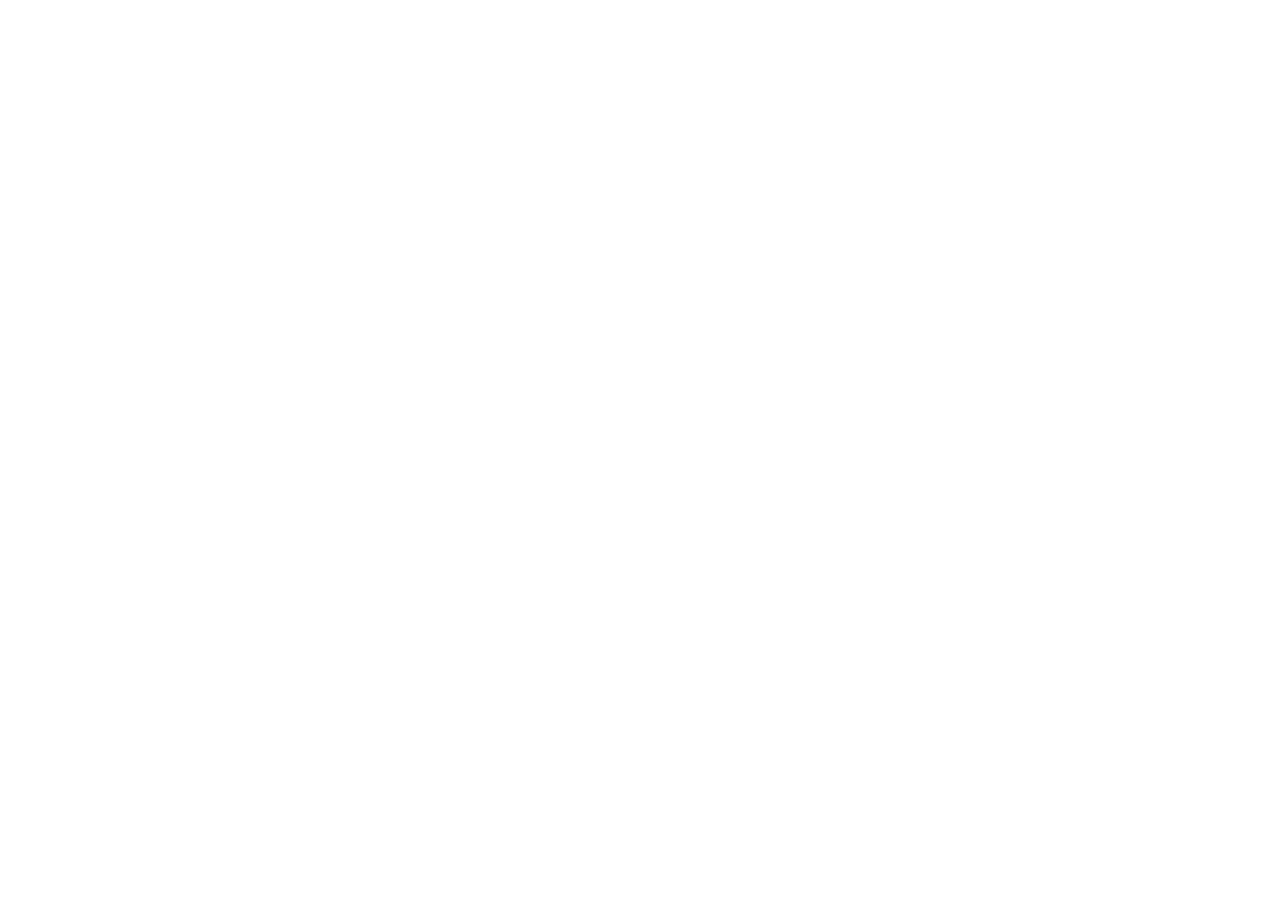
==== html/index.html @ c669616d "feat: a tittle to the website was added." ====
<!DOCTYPE html>
<html lang="en">
<head>
    <meta charset="UTF-8">
    <meta http-equiv="X-UA-Compatible" content="IE=edge">
    <meta name="viewport" content="width=device-width, initial-scale=1.0">
    <title>QUIZ BOARD</title>
</head>
<body>
    
</body>
</html>
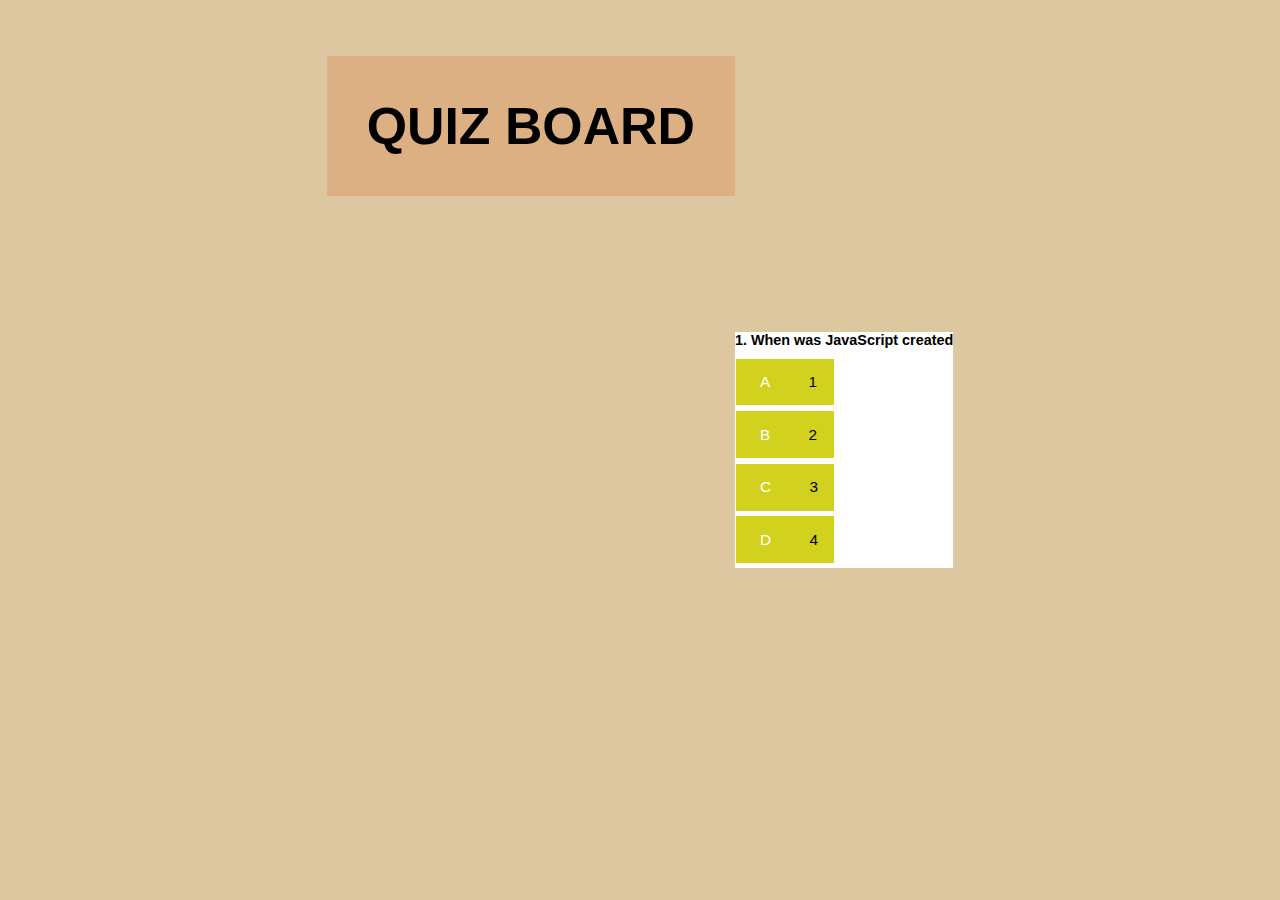
==== commit 26cc994f: "feat: restored CSS/style.css and added styling in it" ====
--- a/html/index.html
+++ b/html/index.html
@@ -4,9 +4,36 @@
     <meta charset="UTF-8">
     <meta http-equiv="X-UA-Compatible" content="IE=edge">
     <meta name="viewport" content="width=device-width, initial-scale=1.0">
+    <link rel="stylesheet" href="/CSS/index.css">
+    <link rel="stylesheet" href="/CSS/style.css">
     <title>QUIZ BOARD</title>
 </head>
 <body>
-    
+   
+    <div class="container">
+        <h1>QUIZ BOARD</h1>
+      <div class="section">
+        <div id="quiz">
+            <h2 id="question">1. When was JavaScript created</h2>
+            <div class="choices">
+                <p class="choice-prefix">A</p>
+                <p class="choice-text">1</p>
+            </div>
+            <div class="choices">
+                <p class="choice-prefix">B</p>
+                <p class="choice-text">2</p>
+            </div>
+            <div class="choices">
+                <p class="choice-prefix">C</p>
+                <p class="choice-text">3</p>
+            </div>
+            <div class="choices">
+                <p class="choice-prefix">D</p>
+                <p class="choice-text">4</p>
+            </div>
+        </div>
+    </div>
+    </div>
+    <script src="index.js"></script>
 </body>
 </html>--- a/CSS/index.css
+++ b/CSS/index.css
@@ -0,0 +1,39 @@
+:root {
+    background-color:#DDC7A0;
+    font-size: 60%;
+}
+*{
+    box-sizing: border-box;
+    font-family: Arial, Helvetica, sans-serif;
+    margin: 0;
+    padding: 0;
+
+}
+.container{
+    width: 100vh;
+    height: 100vh;
+    display: flex;
+    justify-content: center;
+    align-items: center;
+    max-width:80rem ;
+    margin: 0 auto;
+   
+    
+}
+.section{
+    
+    background-color: white;
+    
+}
+h1, h2, h3 ,h4{
+    margin-bottom: 1rem;
+}
+h1{
+    font-size: 5.4rem;
+    color: black;
+    margin-bottom: 5rem;
+    background:#DDB083;
+    padding: 40px;
+    margin-top: -600px;
+    
+}--- a/CSS/style.css
+++ b/CSS/style.css
@@ -0,0 +1,20 @@
+.choices{
+    display: flex;
+    margin-bottom: 0.4rem;
+    width: 100px;
+    font-size: 1.6rem;
+    border: 0.1rem solid white;
+    background-color: rgb(209, 209, 30);
+}
+.choices:hover{
+    cursor: pointer;
+    box-shadow: none;
+    transform: translateY(-0.1rem);
+}
+.choice-prefix{
+    padding: 1.5rem 2.5rem;
+    color: white;
+}
+.choice-text{
+    padding: 1.5rem;
+}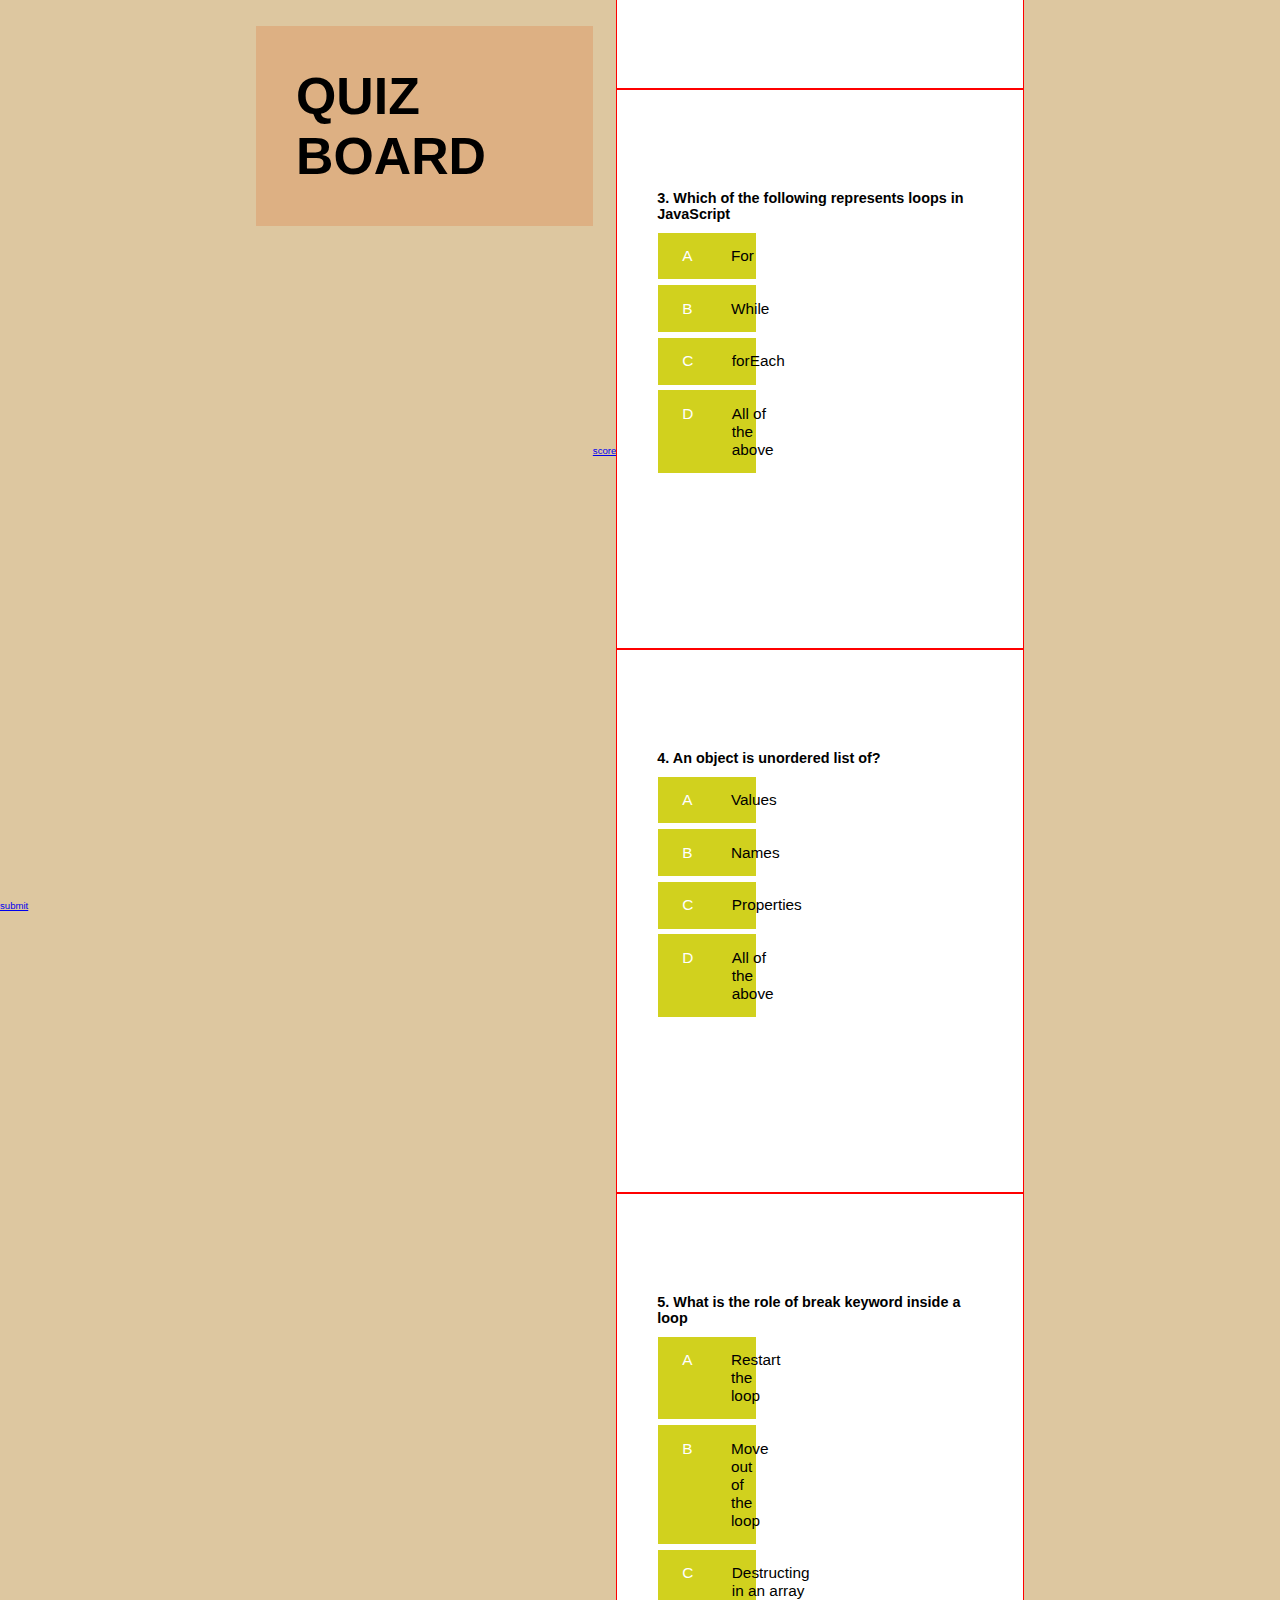
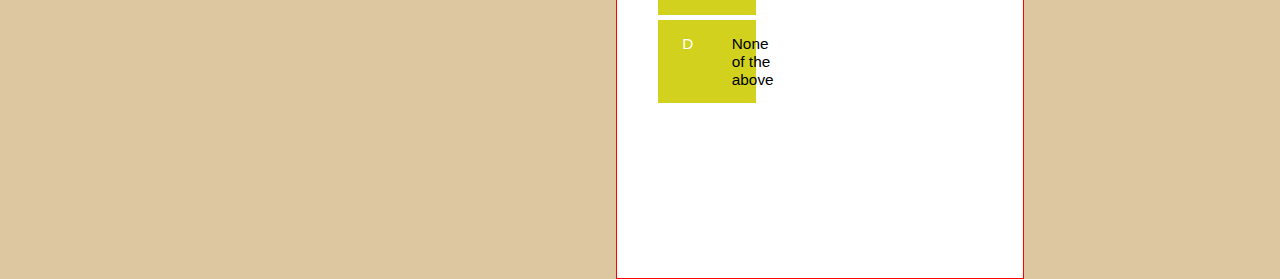
==== commit e8bf4683: "feat: add the questions in the quiz" ====
--- a/html/index.html
+++ b/html/index.html
@@ -12,28 +12,108 @@
    
     <div class="container">
         <h1>QUIZ BOARD</h1>
+        <a class="button" href="#your score"> score</a>
       <div class="section">
         <div id="quiz">
             <h2 id="question">1. When was JavaScript created</h2>
             <div class="choices">
                 <p class="choice-prefix">A</p>
-                <p class="choice-text">1</p>
+                <p class="choice-text" data-number="1">2002</p>
             </div>
             <div class="choices">
                 <p class="choice-prefix">B</p>
-                <p class="choice-text">2</p>
+                <p class="choice-text" data-number="2">1995</p>
             </div>
             <div class="choices">
                 <p class="choice-prefix">C</p>
-                <p class="choice-text">3</p>
+                <p class="choice-text" data-number="3">1999</p>
             </div>
             <div class="choices">
                 <p class="choice-prefix">D</p>
-                <p class="choice-text">4</p>
+                <p class="choice-text" data-number="4">2000</p>
             </div>
         </div>
+        <div id="quiz">
+            <h2 id="question">2. What is the type of variable data declare below const data=[]</h2>
+            <div class="choices">
+                <p class="choice-prefix">A</p>
+                <p class="choice-text" data-number="1">String</p>
+            </div>
+            <div class="choices">
+                <p class="choice-prefix">B</p>
+                <p class="choice-text" data-number="2">Array</p>
+            </div>
+            <div class="choices">
+                <p class="choice-prefix">C</p>
+                <p class="choice-text" data-number="3">Object</p>
+            </div>
+            <div class="choices">
+                <p class="choice-prefix">D</p>
+                <p class="choice-text" data-number="4">None of the above</p>
+            </div>
+        </div>
+        <div id="quiz">
+            <h2 id="question">3. Which of the following represents loops in JavaScript</h2>
+            <div class="choices">
+                <p class="choice-prefix">A</p>
+                <p class="choice-text" data-number="1">For</p>
+            </div>
+            <div class="choices">
+                <p class="choice-prefix">B</p>
+                <p class="choice-text" data-number="2">While</p>
+            </div>
+            <div class="choices">
+                <p class="choice-prefix">C</p>
+                <p class="choice-text" data-number="3">forEach</p>
+            </div>
+            <div class="choices">
+                <p class="choice-prefix">D</p>
+                <p class="choice-text" data-number="4">All of the above</p>
+            </div>
+        </div>
+        <div id="quiz">
+            <h2 id="question">4. An object is unordered list of?</h2>
+            <div class="choices">
+                <p class="choice-prefix">A</p>
+                <p class="choice-text" data-number="1">Values</p>
+            </div>
+            <div class="choices">
+                <p class="choice-prefix">B</p>
+                <p class="choice-text" data-number="2">Names</p>
+            </div>
+            <div class="choices">
+                <p class="choice-prefix">C</p>
+                <p class="choice-text" data-number="3">Properties</p>
+            </div>
+            <div class="choices">
+                <p class="choice-prefix">D</p>
+                <p class="choice-text" data-number="4">All of the above</p>
+            </div>
+        </div>
+        <div id="quiz">
+            <h2 id="question">5. What is the role of break keyword inside a loop</h2>
+            <div class="choices">
+                <p class="choice-prefix">A</p>
+                <p class="choice-text" data-number="1">Restart the loop</p>
+            </div>
+            <div class="choices">
+                <p class="choice-prefix">B</p>
+                <p class="choice-text" data-number="2">Move out of the loop</p>
+            </div>
+            <div class="choices">
+                <p class="choice-prefix">C</p>
+                <p class="choice-text" data-number="3">Destructing in an array</p>
+            </div>
+            <div class="choices">
+                <p class="choice-prefix">D</p>
+                <p class="choice-text" data-number="4">None of the above</p>
+            </div>
+        </div>
+      </div>
     </div>
-    </div>
+    <a class="button" href="#submit"> submit</a>
+
     <script src="index.js"></script>
+
 </body>
 </html>--- a/CSS/index.css
+++ b/CSS/index.css
@@ -17,13 +17,13 @@
     align-items: center;
     max-width:80rem ;
     margin: 0 auto;
-   
-    
 }
-.section{
-    
+#quiz{
+    padding: 100px 50px 170px 40px;
+    position: relative;
     background-color: white;
-    
+    justify-content: center;
+    border: 1px solid red;
 }
 h1, h2, h3 ,h4{
     margin-bottom: 1rem;
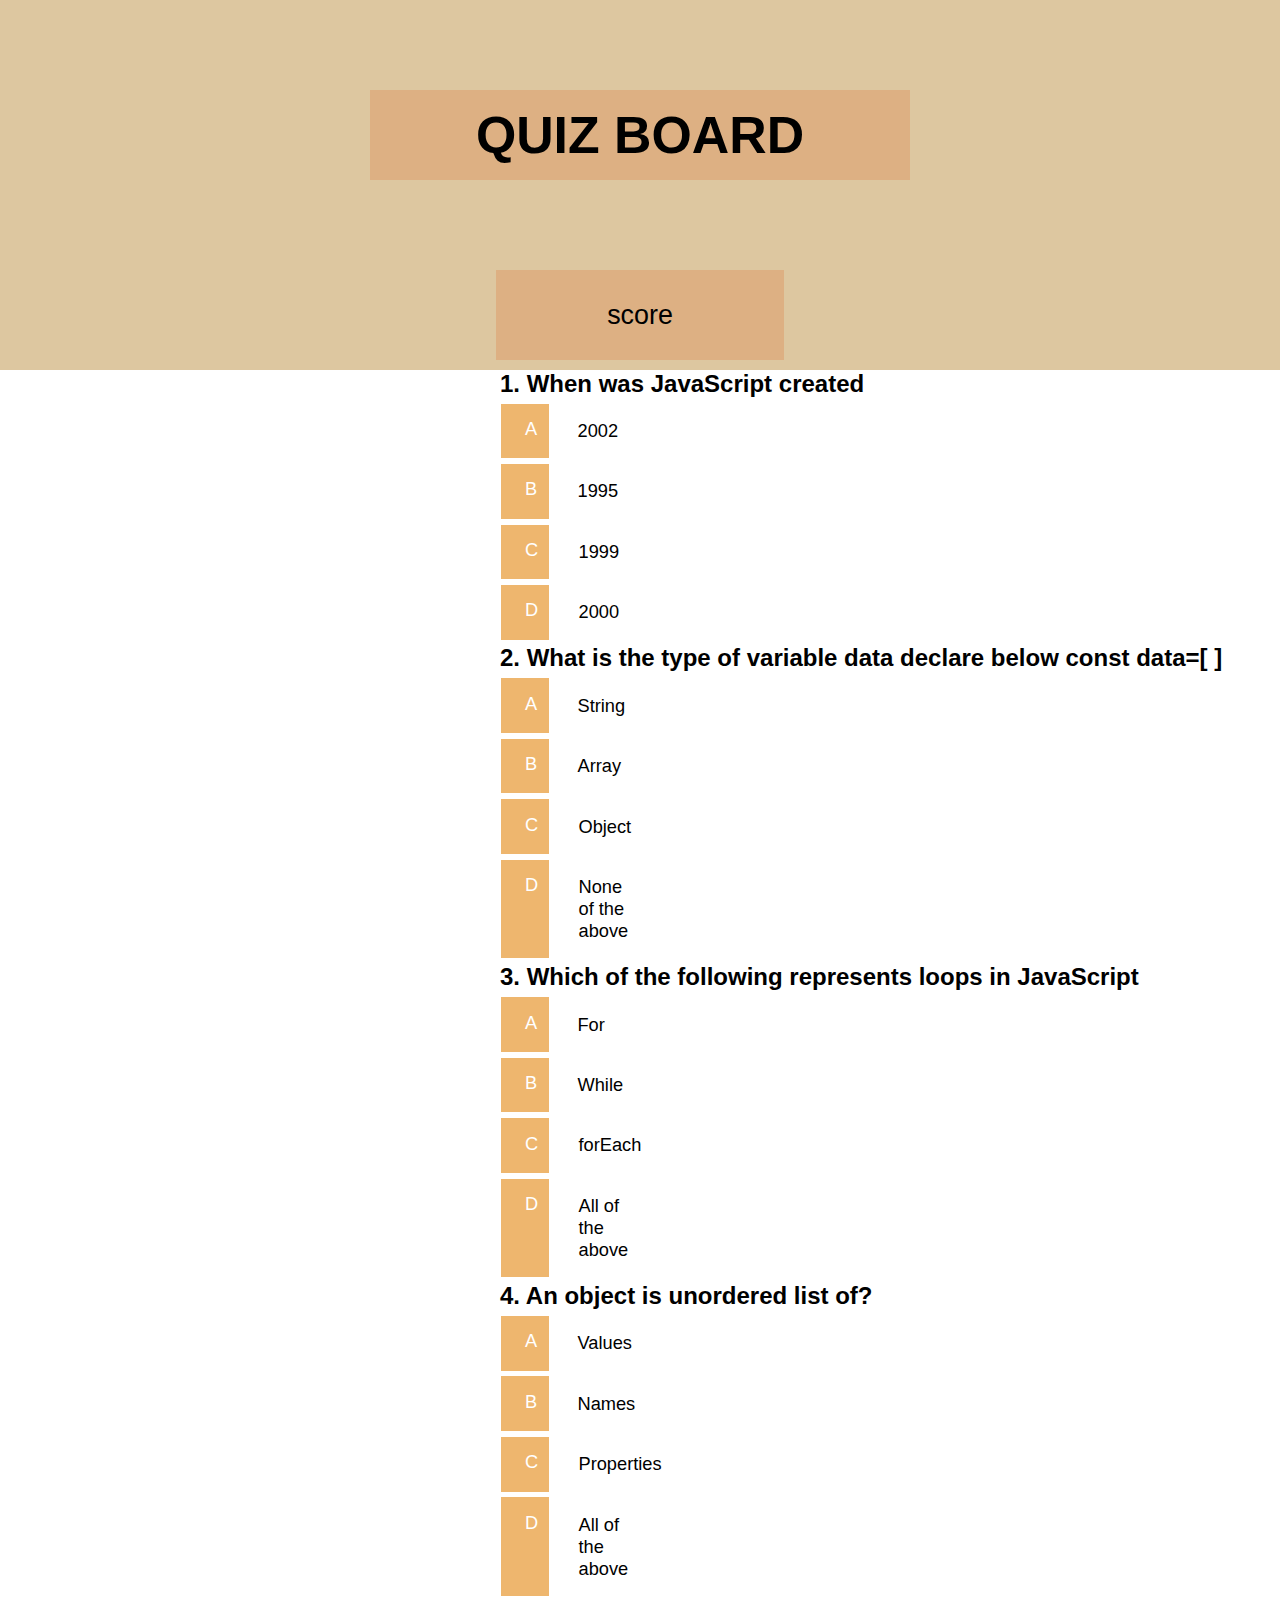
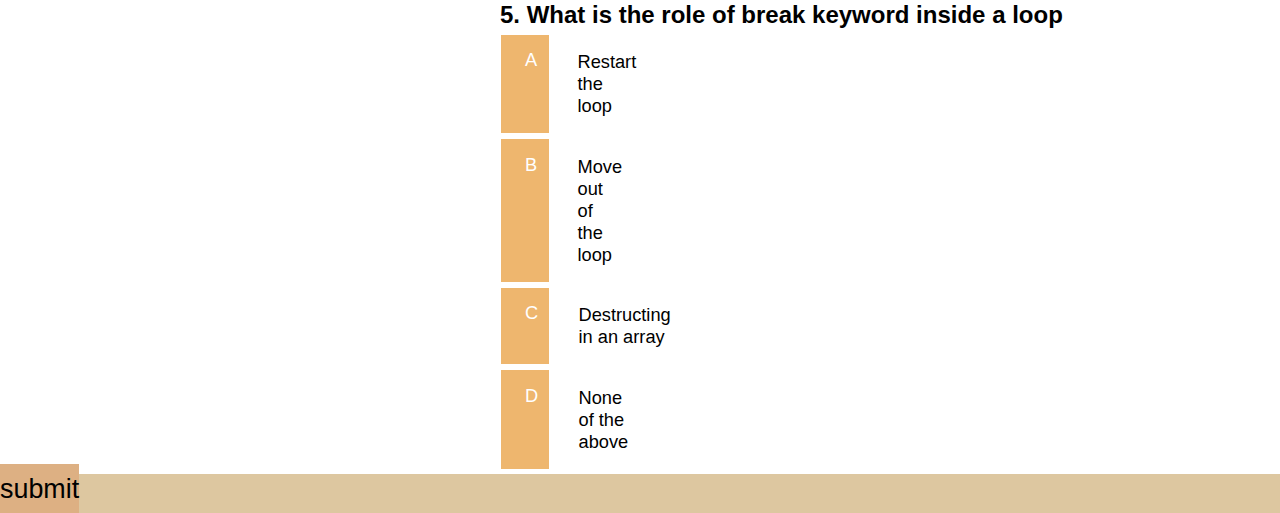
==== commit ab38b54f: "feat: add code to index.js for scripting purposes" ====
--- a/html/index.html
+++ b/html/index.html
@@ -12,7 +12,7 @@
    
     <div class="container">
         <h1>QUIZ BOARD</h1>
-        <a class="button" href="#your score"> score</a>
+        <a class="btn" href="#your score"> score</a>
       <div class="section">
         <div id="quiz">
             <h2 id="question">1. When was JavaScript created</h2>
@@ -34,7 +34,7 @@
             </div>
         </div>
         <div id="quiz">
-            <h2 id="question">2. What is the type of variable data declare below const data=[]</h2>
+            <h2 id="question">2. What is the type of variable data declare below const data=[ ]</h2>
             <div class="choices">
                 <p class="choice-prefix">A</p>
                 <p class="choice-text" data-number="1">String</p>
--- a/CSS/index.css
+++ b/CSS/index.css
@@ -9,24 +9,35 @@
     padding: 0;
 
 }
-.container{
-    width: 100vh;
-    height: 100vh;
+.container>h1,.btn{
+    width: 60vh;
+    height: 10vh;
     display: flex;
     justify-content: center;
     align-items: center;
     max-width:80rem ;
-    margin: 0 auto;
+    margin: 90px auto;
 }
-#quiz{
-    padding: 100px 50px 170px 40px;
-    position: relative;
-    background-color: white;
-    justify-content: center;
-    border: 1px solid red;
+.btn,.button{
+    margin-bottom:1rem;
+    font-size: 2.8rem;
+    width: 30rem;
+    text-align: center;
+    border: 0.1rem;
+    background-color: #DDB083;
+    text-decoration: none;
+    color: black;
+    padding: 1rem 0;
+
 }
+.btn:hover{
+    cursor: pointer;
+    box-shadow: none;
+    transform: translateY(-0.1rem);
+}
+
 h1, h2, h3 ,h4{
-    margin-bottom: 1rem;
+    margin-bottom: 5px;
 }
 h1{
     font-size: 5.4rem;
@@ -36,4 +47,14 @@
     padding: 40px;
     margin-top: -600px;
     
-}+}
+.section{
+    background-color: white;
+    font-size: 16px;
+    
+}
+#quiz{
+    display: grid;
+    grid-column-gap: 30px;
+    margin-left: 500px;
+}
--- a/CSS/style.css
+++ b/CSS/style.css
@@ -1,10 +1,10 @@
 .choices{
     display: flex;
     margin-bottom: 0.4rem;
-    width: 100px;
-    font-size: 1.6rem;
+    width: 50px;
+    font-size: 1.9rem;
     border: 0.1rem solid white;
-    background-color: rgb(209, 209, 30);
+    background-color: rgba(236, 175, 96, 0.911);
 }
 .choices:hover{
     cursor: pointer;
@@ -16,5 +16,6 @@
     color: white;
 }
 .choice-text{
-    padding: 1.5rem;
+    padding: 1.7rem;
+    
 }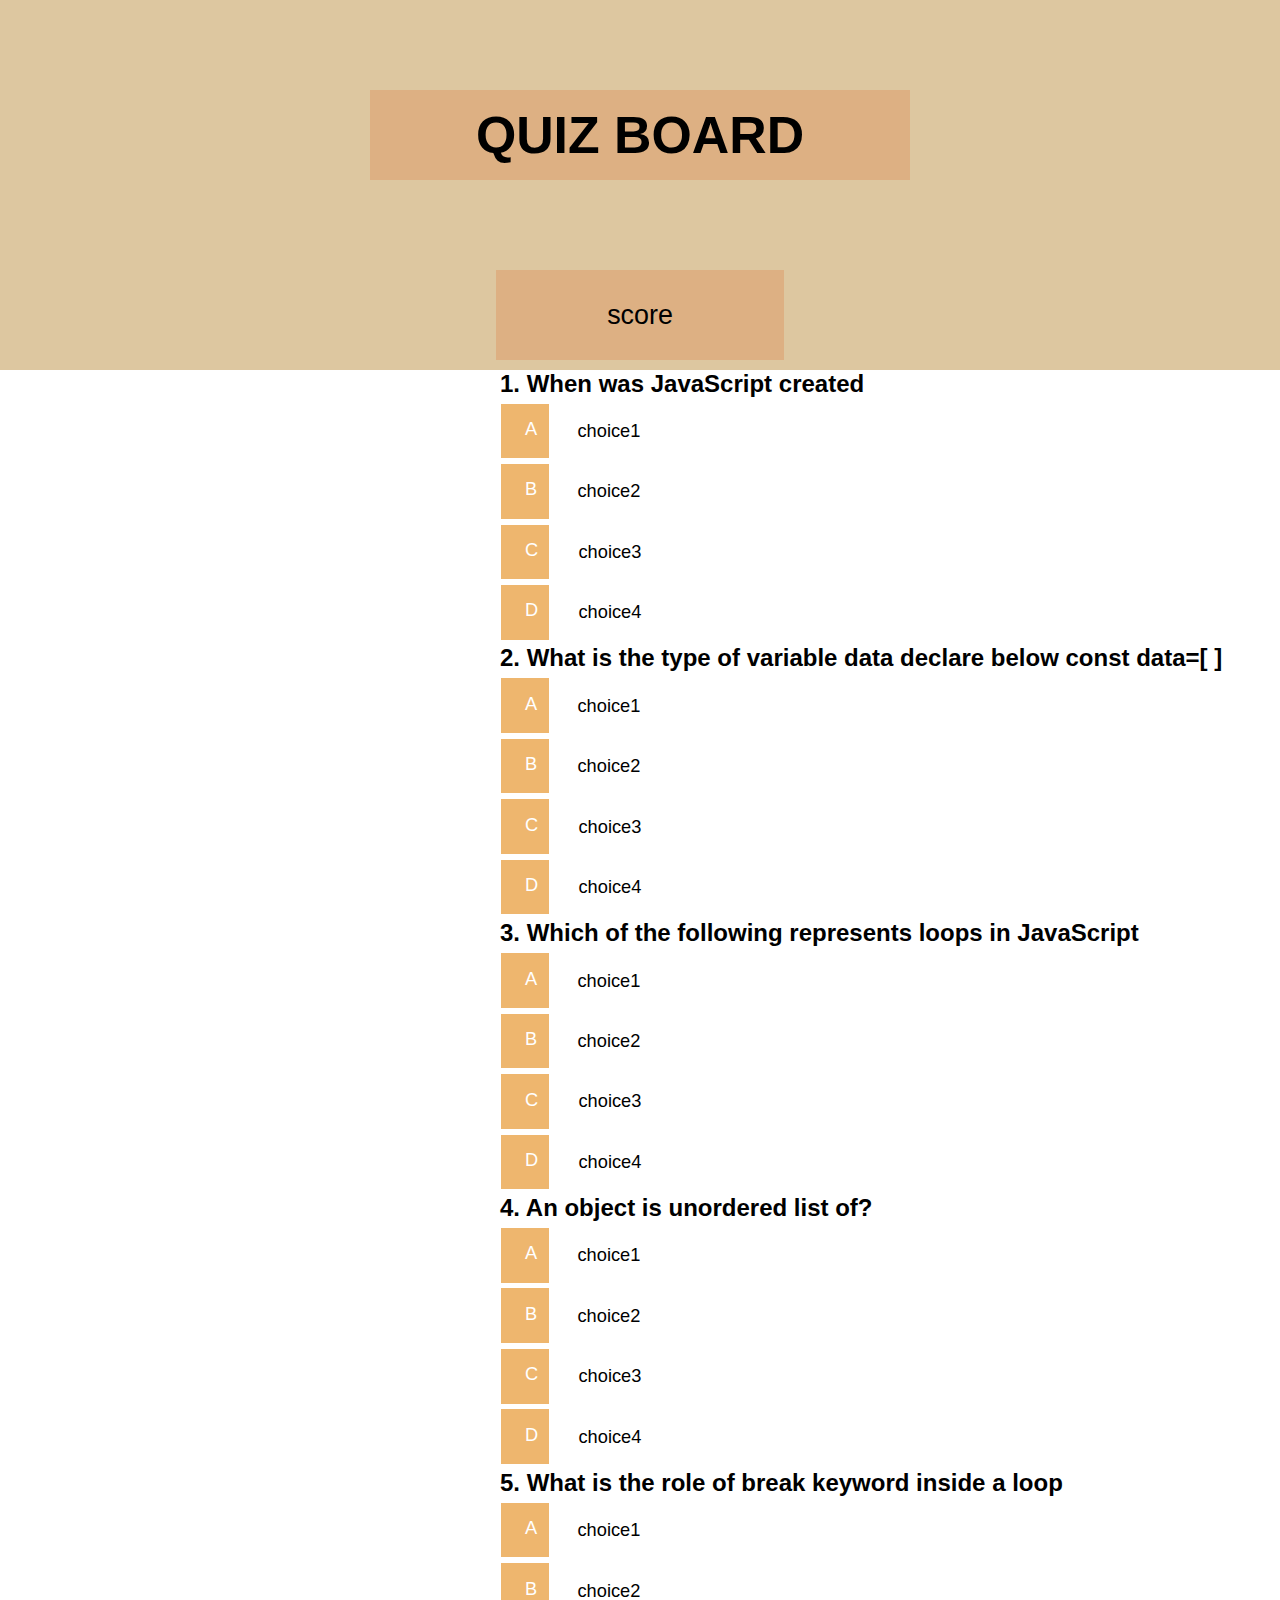
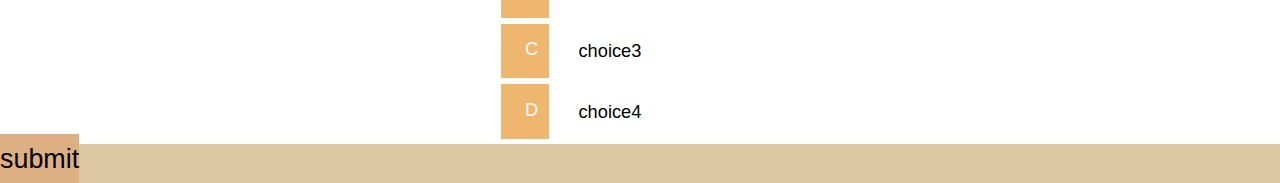
==== commit 3b2ac095: "test: add some Js to see if link  to index.html was successfull" ====
--- a/html/index.html
+++ b/html/index.html
@@ -18,102 +18,102 @@
             <h2 id="question">1. When was JavaScript created</h2>
             <div class="choices">
                 <p class="choice-prefix">A</p>
-                <p class="choice-text" data-number="1">2002</p>
+                <p class="choice-text" data-number="1">choice1</p>
             </div>
             <div class="choices">
                 <p class="choice-prefix">B</p>
-                <p class="choice-text" data-number="2">1995</p>
+                <p class="choice-text" data-number="2">choice2</p>
             </div>
             <div class="choices">
                 <p class="choice-prefix">C</p>
-                <p class="choice-text" data-number="3">1999</p>
+                <p class="choice-text" data-number="3">choice3</p>
             </div>
             <div class="choices">
                 <p class="choice-prefix">D</p>
-                <p class="choice-text" data-number="4">2000</p>
+                <p class="choice-text" data-number="4">choice4</p>
             </div>
         </div>
         <div id="quiz">
             <h2 id="question">2. What is the type of variable data declare below const data=[ ]</h2>
             <div class="choices">
                 <p class="choice-prefix">A</p>
-                <p class="choice-text" data-number="1">String</p>
+                <p class="choice-text" data-number="1">choice1</p>
             </div>
             <div class="choices">
                 <p class="choice-prefix">B</p>
-                <p class="choice-text" data-number="2">Array</p>
+                <p class="choice-text" data-number="2">choice2</p>
             </div>
             <div class="choices">
                 <p class="choice-prefix">C</p>
-                <p class="choice-text" data-number="3">Object</p>
+                <p class="choice-text" data-number="3">choice3</p>
             </div>
             <div class="choices">
                 <p class="choice-prefix">D</p>
-                <p class="choice-text" data-number="4">None of the above</p>
+                <p class="choice-text" data-number="4">choice4</p>
             </div>
         </div>
         <div id="quiz">
             <h2 id="question">3. Which of the following represents loops in JavaScript</h2>
             <div class="choices">
                 <p class="choice-prefix">A</p>
-                <p class="choice-text" data-number="1">For</p>
+                <p class="choice-text" data-number="1">choice1</p>
             </div>
             <div class="choices">
                 <p class="choice-prefix">B</p>
-                <p class="choice-text" data-number="2">While</p>
+                <p class="choice-text" data-number="2">choice2</p>
             </div>
             <div class="choices">
                 <p class="choice-prefix">C</p>
-                <p class="choice-text" data-number="3">forEach</p>
+                <p class="choice-text" data-number="3">choice3</p>
             </div>
             <div class="choices">
                 <p class="choice-prefix">D</p>
-                <p class="choice-text" data-number="4">All of the above</p>
+                <p class="choice-text" data-number="4">choice4</p>
             </div>
         </div>
         <div id="quiz">
             <h2 id="question">4. An object is unordered list of?</h2>
             <div class="choices">
                 <p class="choice-prefix">A</p>
-                <p class="choice-text" data-number="1">Values</p>
+                <p class="choice-text" data-number="1">choice1</p>
             </div>
             <div class="choices">
                 <p class="choice-prefix">B</p>
-                <p class="choice-text" data-number="2">Names</p>
+                <p class="choice-text" data-number="2">choice2</p>
             </div>
             <div class="choices">
                 <p class="choice-prefix">C</p>
-                <p class="choice-text" data-number="3">Properties</p>
+                <p class="choice-text" data-number="3">choice3</p>
             </div>
             <div class="choices">
                 <p class="choice-prefix">D</p>
-                <p class="choice-text" data-number="4">All of the above</p>
+                <p class="choice-text" data-number="4">choice4</p>
             </div>
         </div>
         <div id="quiz">
             <h2 id="question">5. What is the role of break keyword inside a loop</h2>
             <div class="choices">
                 <p class="choice-prefix">A</p>
-                <p class="choice-text" data-number="1">Restart the loop</p>
+                <p class="choice-text" data-number="1">choice1</p>
             </div>
             <div class="choices">
                 <p class="choice-prefix">B</p>
-                <p class="choice-text" data-number="2">Move out of the loop</p>
+                <p class="choice-text" data-number="2">choice2</p>
             </div>
             <div class="choices">
                 <p class="choice-prefix">C</p>
-                <p class="choice-text" data-number="3">Destructing in an array</p>
+                <p class="choice-text" data-number="3">choice3</p>
             </div>
             <div class="choices">
                 <p class="choice-prefix">D</p>
-                <p class="choice-text" data-number="4">None of the above</p>
+                <p class="choice-text" data-number="4">choice4</p>
             </div>
         </div>
       </div>
     </div>
     <a class="button" href="#submit"> submit</a>
 
-    <script src="index.js"></script>
+    <script src="/javascript/index.js"></script>
 
 </body>
 </html>